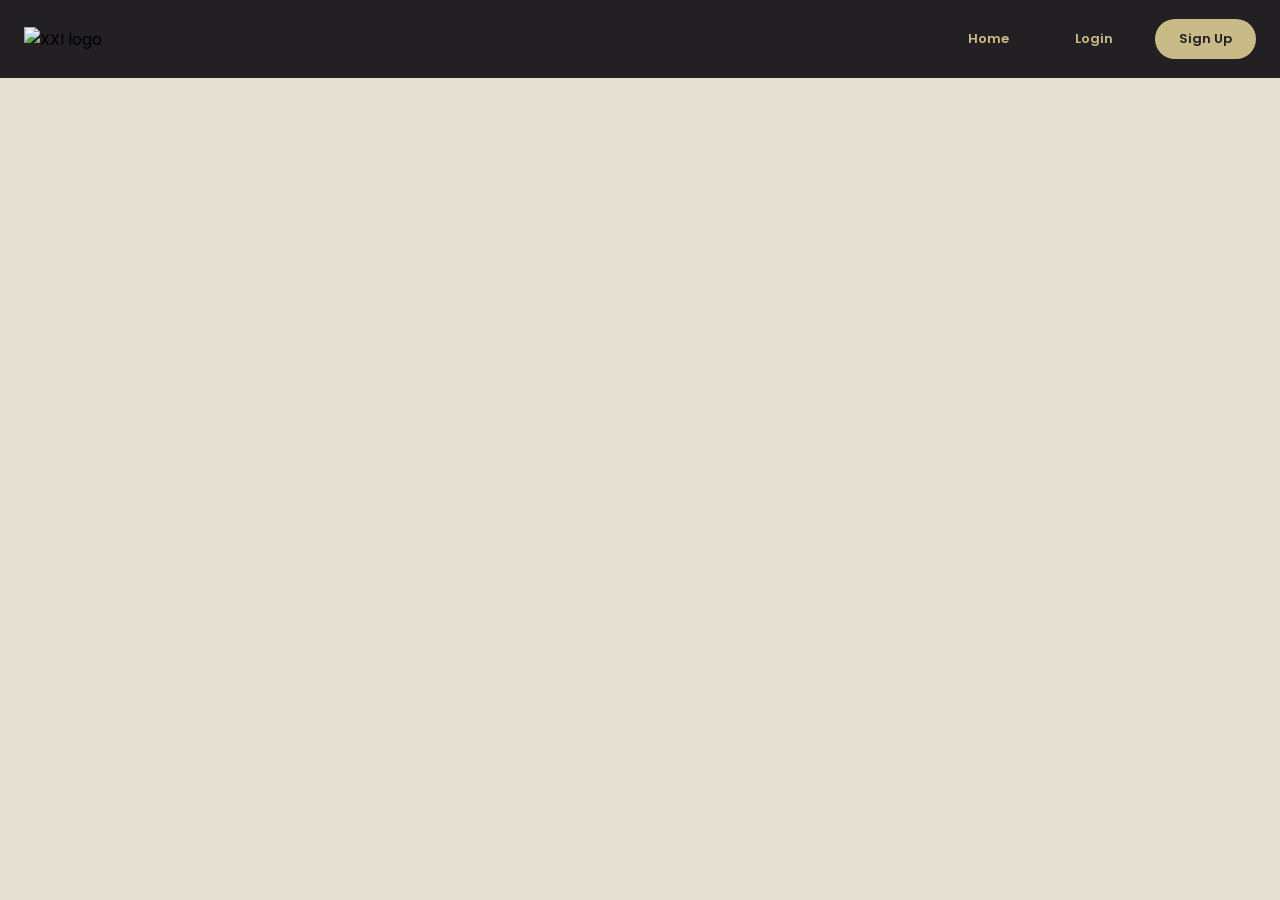
==== ticket.html @ c09c24de "first commit" ====
<!DOCTYPE html>
<html lang="en">

  <head>
    <meta charset="UTF-8" />
    <meta name="viewport" content="width=device-width, initial-scale=1.0" />
    <title>Cinema XXI ‧ Book Seats</title>
    <link
      href="https://fonts.googleapis.com/css2?family=Poppins:wght@300;400;600&display=swap"
      rel="stylesheet"/>
    <link rel="stylesheet" href="style.css"/>
  </head>

    <body>

    <div class="topnav" style="justify-content: space-between">
      <img
        src="https://upload.wikimedia.org/wikipedia/commons/thumb/3/3e/Cinema_XXI.svg/1196px-Cinema_XXI.svg.png"
        alt="XXI logo"
        onclick="window.location.href='index.html'"
        style="margin-left: 12px; height: 24px"/>
      <div style="
          display: flex;
          align-items: center;
          gap: 18px;
          margin-right: 12px;">
        <a onclick="window.location.href='index.html'">Home</a>
        <a href="#login">Login</a>
        <a class="active" href="#signup">Sign Up</a>
      </div>
    </div>
  </body>
  
</html>
---- style.css ----
body {
  margin: 0;
  font-family: 'Poppins', sans-serif;
  background:#e4e0d2;
}

.topnav {
  display: flex;
  justify-content: center;
  align-items: center;
  background: #232023;
  backdrop-filter: blur(10px);
  padding: 19px 12px 19px;
}

.topnav a {
  color: #c9bb87;
  text-align: center;
  font-size: 13px;
  padding: 10px 24px;
  text-decoration: none;
  font-weight: 600;
  transition: all 0.3s ease;
  border-radius: 1000px;
}

.topnav a:hover {
  background-color: rgba(149, 173, 255, 0.2);
  transform: translateY(-3px);
}

.topnav a.active {
  background-color: #c9bb87;
  color: #232023;
  font-weight: 600;
}

@media (max-width: 700px) {
  .topnav {
    flex-wrap: wrap;
    padding: 10px;
  }
  .topnav a { 
    padding: 10px 14px; 
    font-size: 14px; 
  }
}

.search-box {
  display: flex;
  align-items: center;
  gap: 7px;
}

.search-box input {
  padding: 11px 40px;
  border: 1px solid #232023;
  border-radius: 20px;
  outline: none;
  width: 180px;
  transition: background-color 0.8s ease, width 0.8s ease;
  font-size: 16px;
  font-weight: 500;
  background: #f2f1ef;
}

.search-box input:focus {
  width: 310px;
  background-color: #c9bb87;
  transition: background-color 0.3s ease, width 0.6s;
  color: #232023;
}

.search-box button {
  border: 1px solid #232023;
  background: #f2f1ef;
  border-radius: 70px;
  padding:11px 16px;
  cursor: pointer;
  transition: background 0.3s ease;
}

.search-box button:hover {
  background: #686786;
  color: #c9bb87;
}

.movie-card {
  position: relative;
  width: 290px;
  height: 420px;
  border-radius: 12px;
  overflow: hidden;
  box-shadow: 0 4px 10px rgba(0,0,0,0.15);
  transition: transform 0.3s ease;
}

.movie-card img {
  width: 100%;
  height: 100%;
  object-fit: cover;
  display: block;
}

/*gradient overlay */
.overlay {
  position: absolute;
  inset: 0;
  background: linear-gradient(to top, #dacc9683 0%, rgba(255,255,255,0) 70%);
  opacity: 0;
  transition: opacity 0.4s ease;
  pointer-events: none;
  z-index: 1;
}

.movie-card:hover .overlay {
  opacity: 1;
}

/* Card hover*/
.movie-card:hover {
  transform: translateY(-9px) scale(1.05);
  box-shadow: 0 8px 20px rgba(0,0,0,0.25);
}

.movie-container {
  display: flex;
  flex-direction: column;
  align-items: center;
}

.movie-title {
  margin-top: 10px;
  font-size: 15px;
  font-weight: 600;
  color: #39323a;
  text-align: center;
  max-width: 230px;
}

.label {
  position: absolute;
  background-color: #201d1362;
  backdrop-filter: blur(5px);
  border: #c9bb87  solid 1px;
  color: #f0e9d0;
  font-weight: 500;
  font-size: 12px;
  padding: 5px 17px;
  border-radius: 12px 0 25px 0;
}

/* Buttons*/
.button-group {
  position: absolute;
  bottom: 20px;
  width: 100%;
  display: flex;
  flex-direction: column;
  align-items: center;
  gap: 8px;
  opacity: 0;
  transform: translateY(40px);
  transition: opacity 0.3s ease, transform 0.4s ease;
  z-index: 2;
}

.movie-card:hover .button-group {
  opacity: 1;
  transform: translateY(0);
}

/* Buttons */
.trailer-btn,
.ticket-btn {
  border: none;
  font-weight: 600;
  cursor: pointer;
  border-radius: 20px;
  padding: 8px 35px;
  transition: background 0.2s ease, transform 0.2s ease;
  font-family: 'Poppins', sans-serif;
}

.trailer-btn {
  background: #f2f1ef;
  color: #232023;
}

.trailer-btn:hover {
  background: #232023;
  color: #c9bb87;
  transform: scale(1.05);
}

.ticket-btn {
  background: #c5b477;
  color: white;
}

.ticket-btn:hover {
  background: #232023;
  color: #c9bb87;
  transform: scale(1.05);
}

.movie-duration {
  color: #f2f1ef;
  background-color: rgba(21, 14, 14, 0.386);
  backdrop-filter: blur(10px);
  padding: 3px 13px;
  border-radius: 15px;
  border: #c5b477 1px solid;
  font-size: 10px;
  font-weight: 500;
  margin-bottom: 5px;
  transition: transform 1s ease;
}

.movie-card:hover .movie-duration {
  transform: scale(1.05);
}

.movie-rated {
  position: absolute;
  top: 0;
  right: 0;
  background-color: #c9bb87;
  color: #232023;
  font-weight: 600;
  font-size: 10px;
  padding: 4px 9px;
  border-radius: 0 12px 0 20px;
  border: 1px solid #c9bb87;
  cursor: pointer;
  margin: 5px;
  transition: background 0.3s ease, color 0.3s ease;
  backdrop-filter: blur(5px);
}
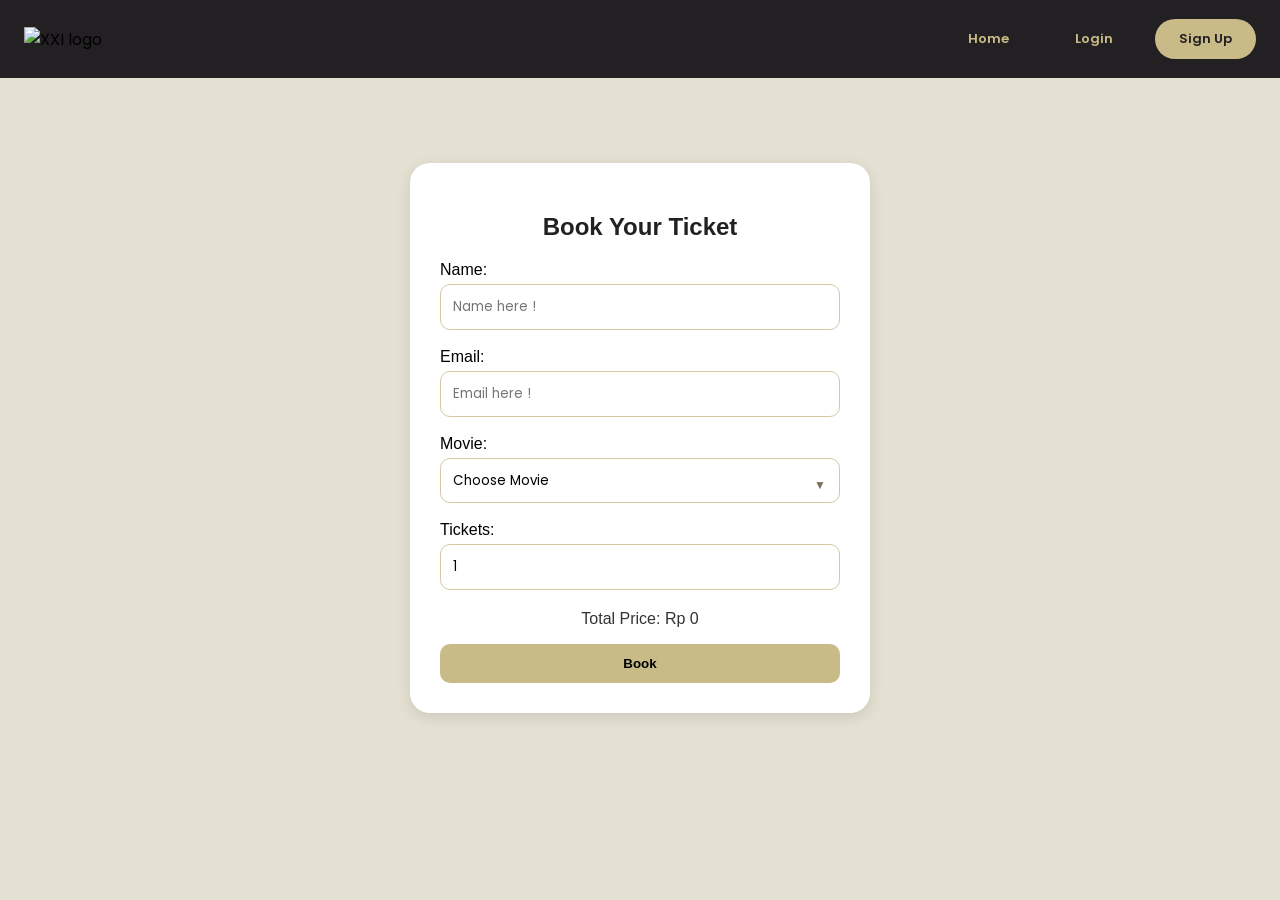
==== commit dc58bea1: "second commit" ====
--- a/ticket.html
+++ b/ticket.html
@@ -1,34 +1,74 @@
 <!DOCTYPE html>
-<html lang="en">
-
+<html lang="id">
   <head>
     <meta charset="UTF-8" />
     <meta name="viewport" content="width=device-width, initial-scale=1.0" />
     <title>Cinema XXI ‧ Book Seats</title>
     <link
       href="https://fonts.googleapis.com/css2?family=Poppins:wght@300;400;600&display=swap"
-      rel="stylesheet"/>
-    <link rel="stylesheet" href="style.css"/>
+      rel="stylesheet"
+    />
+    <link rel="stylesheet" href="ticket.css" />
   </head>
 
-    <body>
-
+  <body>
+   
     <div class="topnav" style="justify-content: space-between">
       <img
         src="https://upload.wikimedia.org/wikipedia/commons/thumb/3/3e/Cinema_XXI.svg/1196px-Cinema_XXI.svg.png"
         alt="XXI logo"
         onclick="window.location.href='index.html'"
-        style="margin-left: 12px; height: 24px"/>
-      <div style="
-          display: flex;
-          align-items: center;
-          gap: 18px;
-          margin-right: 12px;">
+        style="margin-left: 12px; height: 24px"
+      />
+      <div
+        style="display: flex; align-items: center; gap: 18px; margin-right: 12px"
+      >
         <a onclick="window.location.href='index.html'">Home</a>
         <a href="#login">Login</a>
         <a class="active" href="#signup">Sign Up</a>
       </div>
     </div>
+
+    <!-- Form -->
+    <div class="container">
+      <form id="ticketForm">
+        <h2>Book Your Ticket</h2>
+
+        <label for="name">Name:</label>
+        <input type="text" id="name" placeholder="Name here !" />
+        <small class="error" id="nameError"></small>
+
+        <label for="email">Email:</label>
+        <input type="email" id="email" placeholder="Email here !" />
+        <small class="error" id="emailError"></small>
+
+        <label for="film">Movie:</label>
+        <div class="select-wrapper">
+          <select id="film">
+            <option value="">Choose Movie</option>
+            <option value="Spider-Man" data-price="55000">
+              Spider-Man: Across the Spider-Verse (Rp55.000)
+            </option>
+            <option value="Fnaf" data-price="50000">
+              Five Nights at Freddy’s (Rp50.000)
+            </option>
+            <option value="ChainsawmanReze" data-price="60000">
+              Chainsaw Man: Reze Arc (Rp60.000)
+            </option>
+          </select>
+        </div>
+        <small class="error" id="filmError"></small>
+
+        <label for="tickets">Tickets:</label>
+        <input type="number" id="tickets" min="1" max="10" value="1" />
+        <small class="error" id="ticketsError"></small>
+
+        <p id="previewPrice" class="preview">Total Price: Rp 0</p>
+
+        <button type="button" onclick="validateForm()">Book</button>
+      </form>
+    </div>
+
+    <script src="ticket.js"></script>
   </body>
-  
-</html>+</html>
--- a/ticket.css
+++ b/ticket.css
@@ -0,0 +1,128 @@
+body {
+  font-family: "Poppins", sans-serif;
+  background: #e4e0d2;
+  margin: 0;
+  padding: 0;
+}
+
+.topnav {
+  display: flex;
+  justify-content: center;
+  align-items: center;
+  background: #232023;
+  backdrop-filter: blur(10px);
+  padding: 19px 12px 19px;
+}
+
+.topnav a {
+  color: #c9bb87;
+  text-align: center;
+  font-size: 13px;
+  padding: 10px 24px;
+  text-decoration: none;
+  font-weight: 600;
+  transition: all 0.3s ease;
+  border-radius: 1000px;
+}
+
+.topnav a:hover {
+  background-color: rgba(149, 173, 255, 0.2);
+  transform: translateY(-3px);
+}
+
+.topnav a.active {
+  background-color: #c9bb87;
+  color: #232023;
+  font-weight: 600;
+}
+
+@media (max-width: 700px) {
+  .topnav {
+    flex-wrap: wrap;
+    padding: 10px;
+  }
+  .topnav a { 
+    padding: 10px 14px; 
+    font-size: 14px; 
+  }
+}
+
+.container {
+  background: #fff;
+  width: 400px;
+  margin: 85px auto;
+  padding: 30px;
+  border-radius: 20px;
+  box-shadow: 0 4px 15px rgba(0, 0, 0, 0.1);
+}
+
+h2 {
+  text-align: center;
+  margin-bottom: 20px;
+  color: #232023;
+}
+
+label {
+  display: block;
+  margin-bottom: 5px;
+  font-weight: 500;
+}
+
+input,
+select {
+  width: 100%;
+  padding: 12px;
+  font-family: inherit;
+  border: 1px solid #d3c7a4;
+  border-radius: 10px;
+  box-sizing: border-box;
+  margin-bottom: 10px;
+  background-color: #fff;
+  appearance: none;
+}
+
+.select-wrapper {
+  position: relative;
+  width: 100%;
+}
+
+.select-wrapper::after {
+  content: "▼";
+  font-size: 12px;
+  color: #7a715a;
+  position: absolute;
+  right: 14px;
+  top: 50%;
+  transform: translateY(-50%);
+  pointer-events: none;
+}
+
+button {
+  width: 100%;
+  padding: 12px;
+  background: #c9bb87;
+  border: none;
+  border-radius: 10px;
+  font-weight: 600;
+  cursor: pointer;
+  transition: background 0.3s ease, transform 0.4s ease;
+}
+
+button:hover {
+  background: #d2c591;
+  transform: scale(1.06);
+}
+
+.error {
+  color: #d9534f;
+  font-size: 13px;
+  margin-bottom: 8px;
+  display: block;
+}
+
+.preview {
+  text-align: center;
+  font-weight: 500;
+  color: #333;
+  margin-top: 10px;
+}
